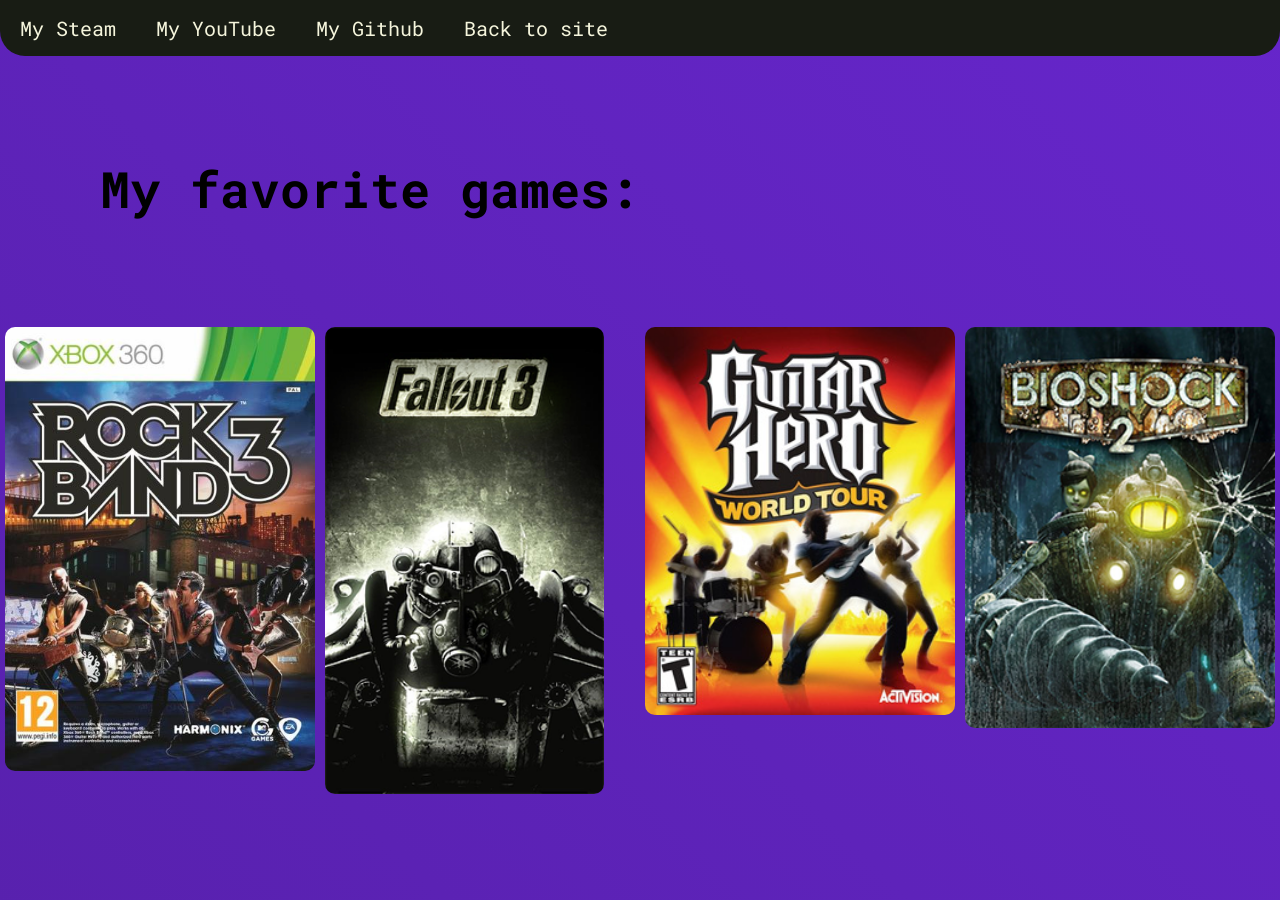
==== games.html @ 5f612c40 "changed img size" ====
<!DOCTYPE html>
<html>
    <head>
        <title>Senikz's favorite games</title>
        <meta charset="UTF-8">
        <link href="myfile.css">
        <link rel="stylesheet" type="text/css" href="myfile.css" />
        <meta name="viewport" content="width=device-width, initial-scale=1.0">
    </head>
    <body>
        <ul>
            <li><a href="https://stemcommunity.com/profiles/76561199159339987/" target="_blank">My Steam </a>
            <li><a href="https://youtube.com/@se7815?si=Bes8RRFjav1uzA3Q" target="_blank">My YouTube</a>
            <li><a href="https://github.com/Senikz" target="_blank">My Github</a>
            <li><a href="index.html">Back to site</a>
        </ul>
        <h2>My favorite games:</h2>

        <div class="row">
            <div class="column">
                <img src="rb3.jpeg" alt="rock band 3" style="width: 100%;"> 
            </div>
            <div class="column">
                <img src="fo33.png" alt="fallout 3" style="width: 90%;">
            </div>
            <div class="column">
                <img src="ghwt.jpg" alt="guitar hero world tour" style="width: 100%;">
            </div>
            <div class="column">
                <img src="bioshock2.png" alt="bioshock 2" style="width: 100%;">
            </div>
        </div>
    </body>

</html>
---- myfile.css ----
h1{
    text-align: center;
    font-family: myfont;
    font-size: 90px;
}


@font-face {
    font-family: myfont;
    src: url(RobotoMono-VariableFont_wght.ttf) format("truetype");
}

body {
    background: linear-gradient(45deg, #1e3a8a, #4c1d95, #6d28d9, #2563eb, #1e3a8a);
    background-size: 1000% 1000%;
    animation: gradientShift 8s ease infinite;
}

@keyframes gradientShift {
    0% { background-position: 0% 50%; }
    50% { background-position: 100% 50%; }
    100% { background-position: 0% 50%; }
}

p{
    text-align: center;
    font-family: myfont;
    font-size: 30px;
}

body{
    margin: 0;
    padding: 0;
}

ul{
    list-style-type: none;
    margin: 0;
    padding: 0;
    overflow: hidden;
    background-color:#181C14;
    font-family: myfont;
    font-size: 20px;
    border-bottom-left-radius: 25px;
    border-bottom-right-radius: 25px;
    position: sticky;
    top: 0;
}

ul li {
    float: left;
}

ul li a {
    display: block;
    color:beige;
    text-align: center;
    padding: 15px 20px;
    text-decoration: solid;
}
ul li a:hover {
    background-color: rgb(0, 0, 0);
}

h2{
    font-family: myfont;
    font-size: 50px;
    margin: 50px;
    padding: 50px;
}

h3{
    font-family: myfont;
    font-size: 30px;
    float: left;
    margin: 50px;
    padding: 50px;
}

.row {
    display: flex;
}

.column {
    flex: 33.33%;
    padding: 5px;
}

.column img {
    width: 100%;
    border-radius: 10px;
}

@media screen and (max-width: 500px) {
    .column {
        width: 100%;
    }
}
---- myfile.css ----
h1{
    text-align: center;
    font-family: myfont;
    font-size: 90px;
}


@font-face {
    font-family: myfont;
    src: url(RobotoMono-VariableFont_wght.ttf) format("truetype");
}

body {
    background: linear-gradient(45deg, #1e3a8a, #4c1d95, #6d28d9, #2563eb, #1e3a8a);
    background-size: 1000% 1000%;
    animation: gradientShift 8s ease infinite;
}

@keyframes gradientShift {
    0% { background-position: 0% 50%; }
    50% { background-position: 100% 50%; }
    100% { background-position: 0% 50%; }
}

p{
    text-align: center;
    font-family: myfont;
    font-size: 30px;
}

body{
    margin: 0;
    padding: 0;
}

ul{
    list-style-type: none;
    margin: 0;
    padding: 0;
    overflow: hidden;
    background-color:#181C14;
    font-family: myfont;
    font-size: 20px;
    border-bottom-left-radius: 25px;
    border-bottom-right-radius: 25px;
    position: sticky;
    top: 0;
}

ul li {
    float: left;
}

ul li a {
    display: block;
    color:beige;
    text-align: center;
    padding: 15px 20px;
    text-decoration: solid;
}
ul li a:hover {
    background-color: rgb(0, 0, 0);
}

h2{
    font-family: myfont;
    font-size: 50px;
    margin: 50px;
    padding: 50px;
}

h3{
    font-family: myfont;
    font-size: 30px;
    float: left;
    margin: 50px;
    padding: 50px;
}

.row {
    display: flex;
}

.column {
    flex: 33.33%;
    padding: 5px;
}

.column img {
    width: 100%;
    border-radius: 10px;
}

@media screen and (max-width: 500px) {
    .column {
        width: 100%;
    }
}
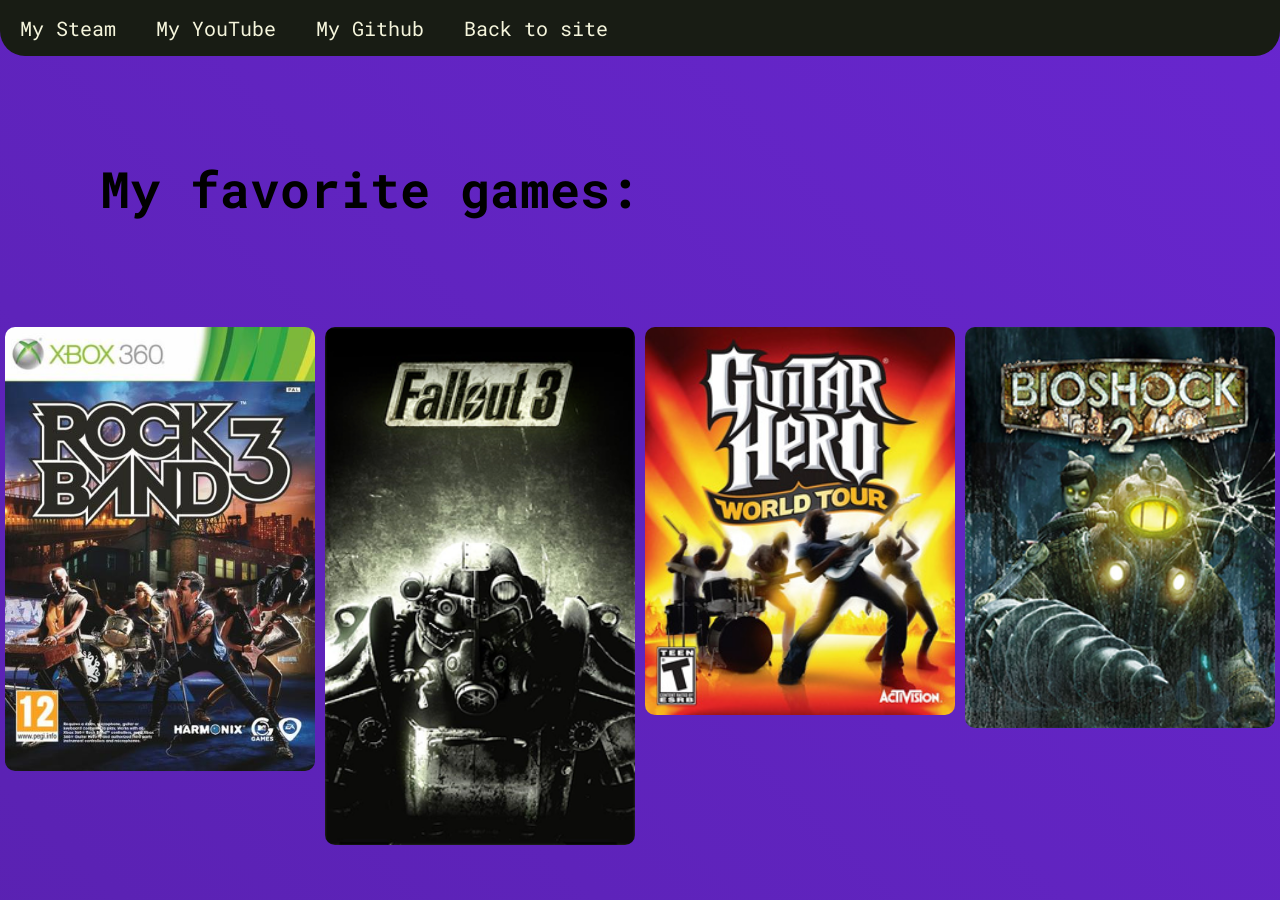
==== commit d20d97da: "Change Fallout 3 image width to 100% Updated the width style of the Fallout 3 image to 100%." ====
--- a/games.html
+++ b/games.html
@@ -21,7 +21,7 @@
                 <img src="rb3.jpeg" alt="rock band 3" style="width: 100%;"> 
             </div>
             <div class="column">
-                <img src="fo33.png" alt="fallout 3" style="width: 90%;">
+                <img src="fo33.png" alt="fallout 3" style="width: 100%;">
             </div>
             <div class="column">
                 <img src="ghwt.jpg" alt="guitar hero world tour" style="width: 100%;">
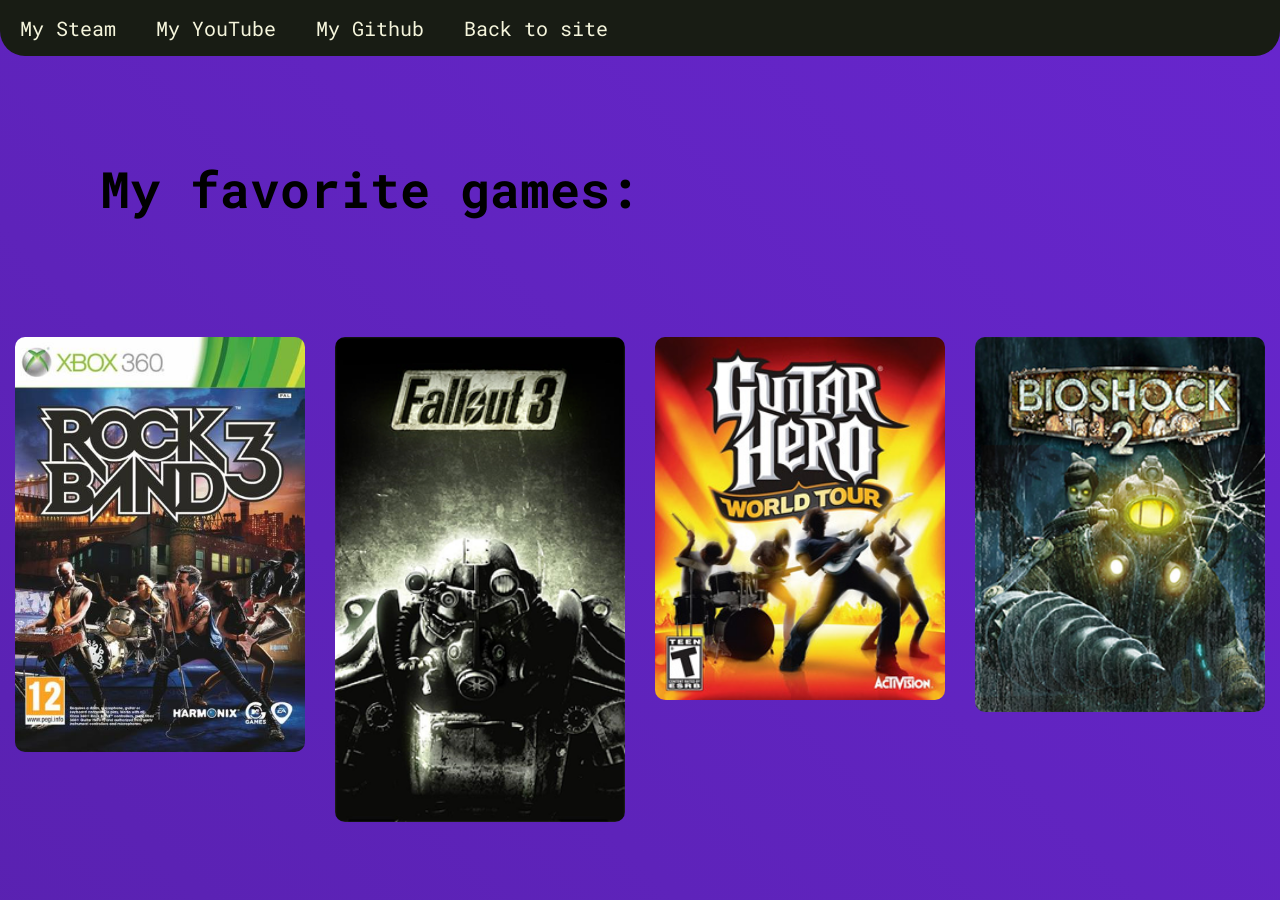
==== commit c6b1cb4a: "fixed cursor" ====
--- a/games.html
+++ b/games.html
@@ -6,6 +6,7 @@
         <link href="myfile.css">
         <link rel="stylesheet" type="text/css" href="myfile.css" />
         <meta name="viewport" content="width=device-width, initial-scale=1.0">
+        <link rel="icon" href="kyog.ico">
     </head>
     <body>
         <ul>
@@ -18,16 +19,24 @@
 
         <div class="row">
             <div class="column">
+                <a href="https://en.wikipedia.org/wiki/Rock_Band_3" target="_blank">
                 <img src="rb3.jpeg" alt="rock band 3" style="width: 100%;"> 
+                </a>
             </div>
             <div class="column">
+                <a href="https://en.wikipedia.org/wiki/Fallout_3" target="_blank">
                 <img src="fo33.png" alt="fallout 3" style="width: 100%;">
+                </a>
             </div>
             <div class="column">
+                <a href="https://en.wikipedia.org/wiki/Guitar_Hero_World_Tour" target="_blank">
                 <img src="ghwt.jpg" alt="guitar hero world tour" style="width: 100%;">
+                </a>
             </div>
             <div class="column">
+                <a href="https://sv.wikipedia.org/wiki/Bioshock_2" target="_blank">
                 <img src="bioshock2.png" alt="bioshock 2" style="width: 100%;">
+                </a>
             </div>
         </div>
     </body>
--- a/myfile.css
+++ b/myfile.css
@@ -83,7 +83,7 @@
 
 .column {
     flex: 33.33%;
-    padding: 5px;
+    padding: 15px;
 }
 
 .column img {
@@ -91,8 +91,22 @@
     border-radius: 10px;
 }
 
+.column img {
+    transition: transform 0.3s ease;
+}
+
+.column img:hover {
+    transform: scale(1.1);
+    position: relative;
+    z-index: 1;
+}
+
 @media screen and (max-width: 500px) {
     .column {
         width: 100%;
     }
 }
+
+* {
+    cursor: url('kyogrecursor.ico'), default;
+}
--- a/myfile.css
+++ b/myfile.css
@@ -83,7 +83,7 @@
 
 .column {
     flex: 33.33%;
-    padding: 5px;
+    padding: 15px;
 }
 
 .column img {
@@ -91,8 +91,22 @@
     border-radius: 10px;
 }
 
+.column img {
+    transition: transform 0.3s ease;
+}
+
+.column img:hover {
+    transform: scale(1.1);
+    position: relative;
+    z-index: 1;
+}
+
 @media screen and (max-width: 500px) {
     .column {
         width: 100%;
     }
 }
+
+* {
+    cursor: url('kyogrecursor.ico'), default;
+}
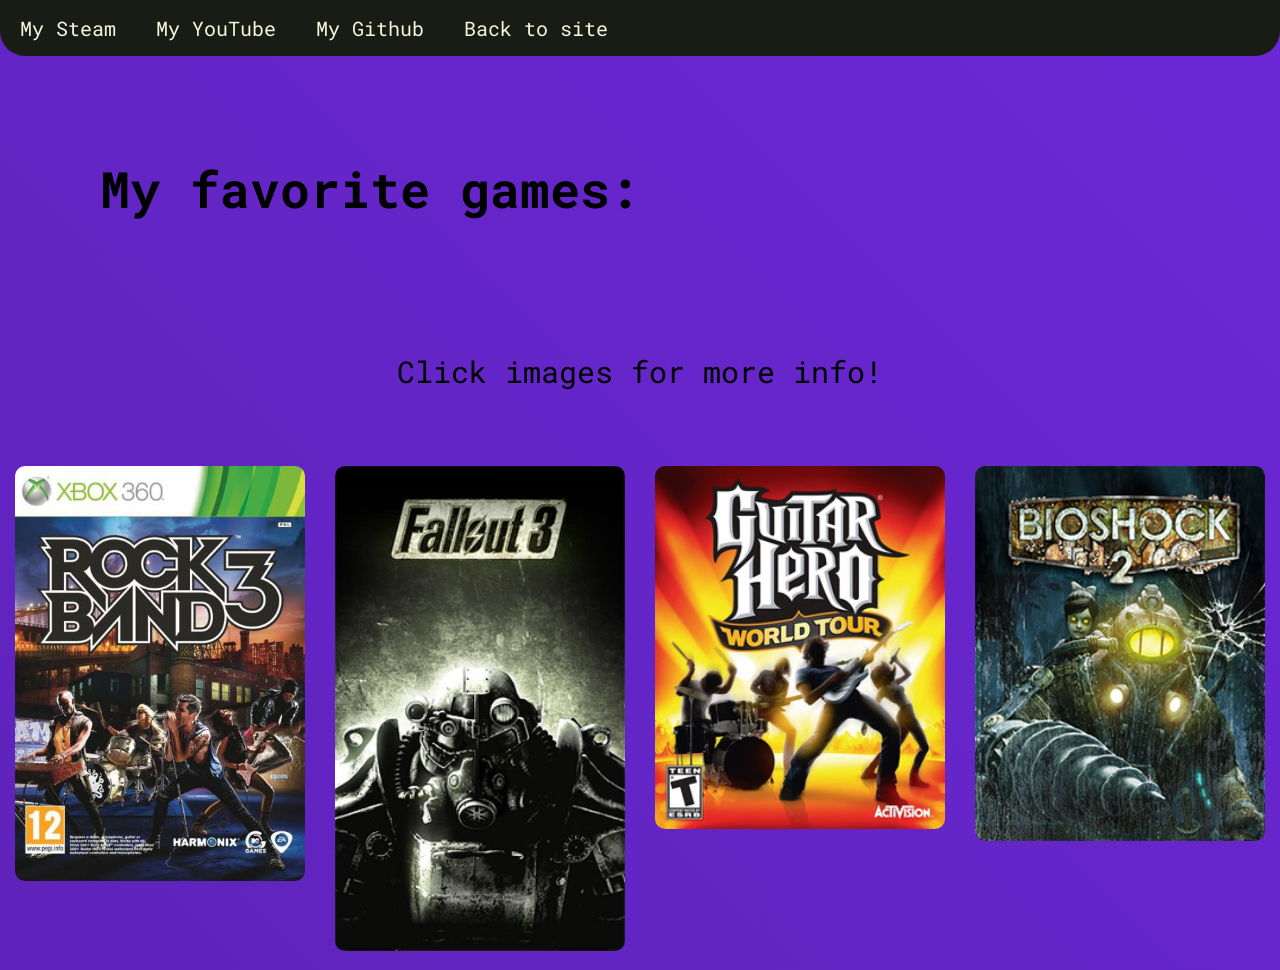
==== commit c13f874c: "testing" ====
--- a/games.html
+++ b/games.html
@@ -16,6 +16,7 @@
             <li><a href="index.html">Back to site</a>
         </ul>
         <h2>My favorite games:</h2>
+        <p>Click images for more info!</p>
 
         <div class="row">
             <div class="column">
--- a/myfile.css
+++ b/myfile.css
@@ -69,6 +69,13 @@
     padding: 50px;
 }
 
+p{
+    font-family: myfont;
+    font-size: 30px;
+    margin: 30px;
+    padding: 30px;
+}
+
 h3{
     font-family: myfont;
     font-size: 30px;
--- a/myfile.css
+++ b/myfile.css
@@ -69,6 +69,13 @@
     padding: 50px;
 }
 
+p{
+    font-family: myfont;
+    font-size: 30px;
+    margin: 30px;
+    padding: 30px;
+}
+
 h3{
     font-family: myfont;
     font-size: 30px;
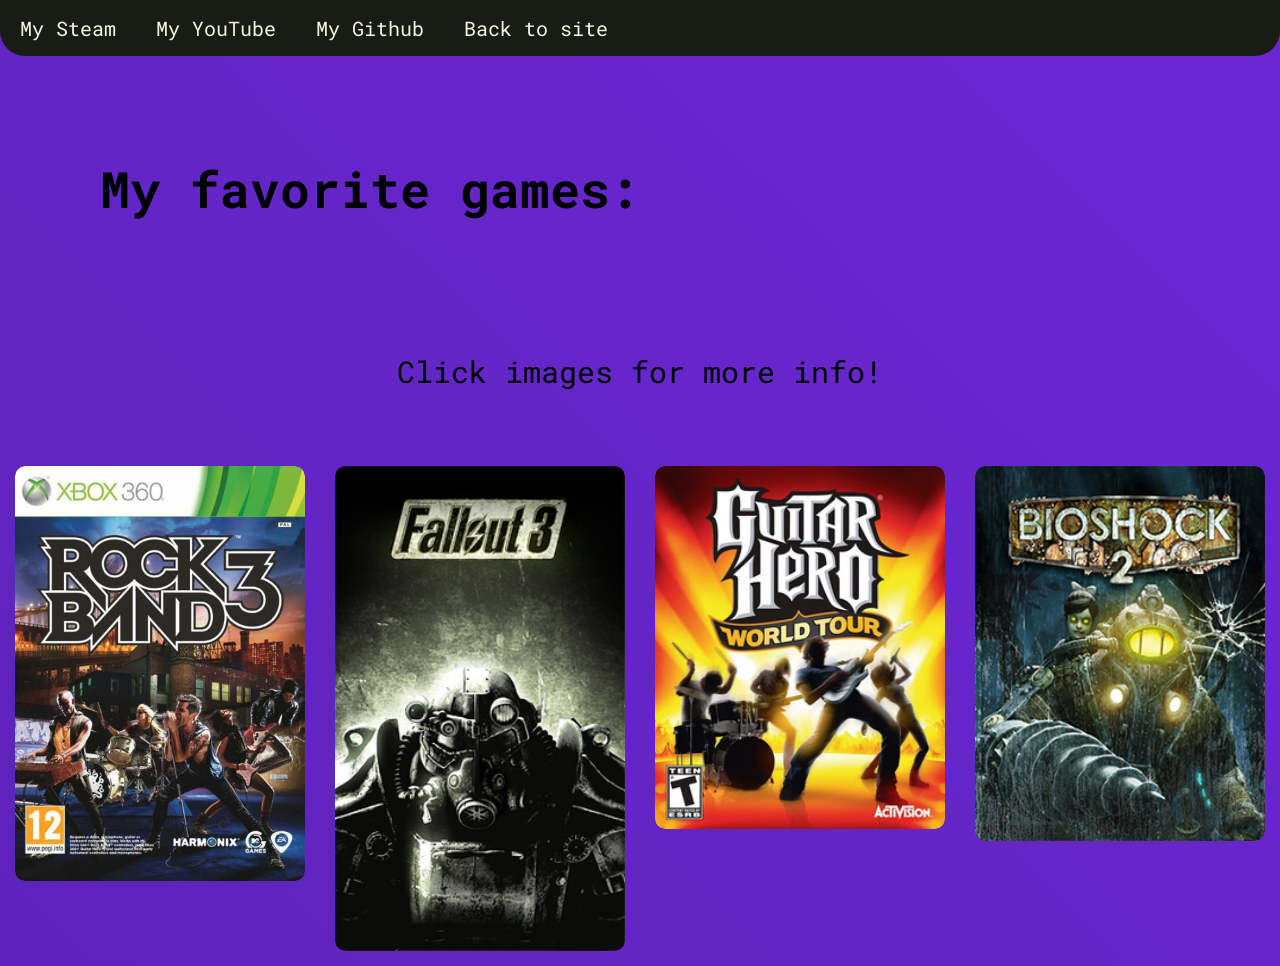
==== commit 67d749d8: "added text on hover image" ====
--- a/games.html
+++ b/games.html
@@ -21,22 +21,34 @@
         <div class="row">
             <div class="column">
                 <a href="https://en.wikipedia.org/wiki/Rock_Band_3" target="_blank">
-                <img src="rb3.jpeg" alt="rock band 3" style="width: 100%;"> 
+                    <div class="img-container">
+                        <img src="rb3.jpeg" alt="rock band 3" style="width: 100%;"> 
+                        <div class="img-caption">Rock Band 3</div>
+                        </div>
                 </a>
             </div>
             <div class="column">
                 <a href="https://en.wikipedia.org/wiki/Fallout_3" target="_blank">
-                <img src="fo33.png" alt="fallout 3" style="width: 100%;">
+                    <div class="img-container">
+                        <img src="fo33.png" alt="fallout 3" style="width: 100%;">
+                        <div class="img-caption">Fallout 3</div>
+                    </div>
                 </a>
             </div>
             <div class="column">
                 <a href="https://en.wikipedia.org/wiki/Guitar_Hero_World_Tour" target="_blank">
-                <img src="ghwt.jpg" alt="guitar hero world tour" style="width: 100%;">
+                    <div class="img-container">
+                        <img src="ghwt.jpg" alt="guitar hero world tour" style="width: 100%;">
+                        <div class="img-caption">Guitar Hero World Tour</div>
+                    </div>
                 </a>
             </div>
             <div class="column">
-                <a href="https://sv.wikipedia.org/wiki/Bioshock_2" target="_blank">
-                <img src="bioshock2.png" alt="bioshock 2" style="width: 100%;">
+                <a href="https://en.wikipedia.org/wiki/Bioshock_2" target="_blank">
+                    <div class="img-container">
+                        <img src="bioshock2.png" alt="bioshock 2" style="width: 100%;">
+                        <div class="img-caption">Bioshock 2</div>
+                    </div>
                 </a>
             </div>
         </div>
--- a/myfile.css
+++ b/myfile.css
@@ -117,3 +117,42 @@
 * {
     cursor: url('kyogrecursor.ico'), default;
 }
+
+.img-container {
+    position: relative;
+    overflow: hidden;
+    border-radius: 10px;
+}
+
+.img-container img {
+    display: block;
+    width: 100%;
+    border-radius: 10px;
+    transition: 0.3s ease, filter 0.3s ease;
+}
+
+.img-container:hover img {
+    transform: scale(1.1);
+    filter: brightness(60%);
+}
+
+.img-caption {
+    position: absolute;
+    top: 0;
+    left: 0;
+    width: 100%;
+    height: 100%;
+    display: flex;
+    align-items: center;
+    justify-content: center;
+    color: beige;
+    font-family: myfont;
+    font-size: 20px;
+    opacity: 0;
+    transition: opacity 0.3s ease;
+    pointer-events: none;
+}
+
+.img-container:hover .img-caption {
+    opacity: 1;
+}
--- a/myfile.css
+++ b/myfile.css
@@ -117,3 +117,42 @@
 * {
     cursor: url('kyogrecursor.ico'), default;
 }
+
+.img-container {
+    position: relative;
+    overflow: hidden;
+    border-radius: 10px;
+}
+
+.img-container img {
+    display: block;
+    width: 100%;
+    border-radius: 10px;
+    transition: 0.3s ease, filter 0.3s ease;
+}
+
+.img-container:hover img {
+    transform: scale(1.1);
+    filter: brightness(60%);
+}
+
+.img-caption {
+    position: absolute;
+    top: 0;
+    left: 0;
+    width: 100%;
+    height: 100%;
+    display: flex;
+    align-items: center;
+    justify-content: center;
+    color: beige;
+    font-family: myfont;
+    font-size: 20px;
+    opacity: 0;
+    transition: opacity 0.3s ease;
+    pointer-events: none;
+}
+
+.img-container:hover .img-caption {
+    opacity: 1;
+}
